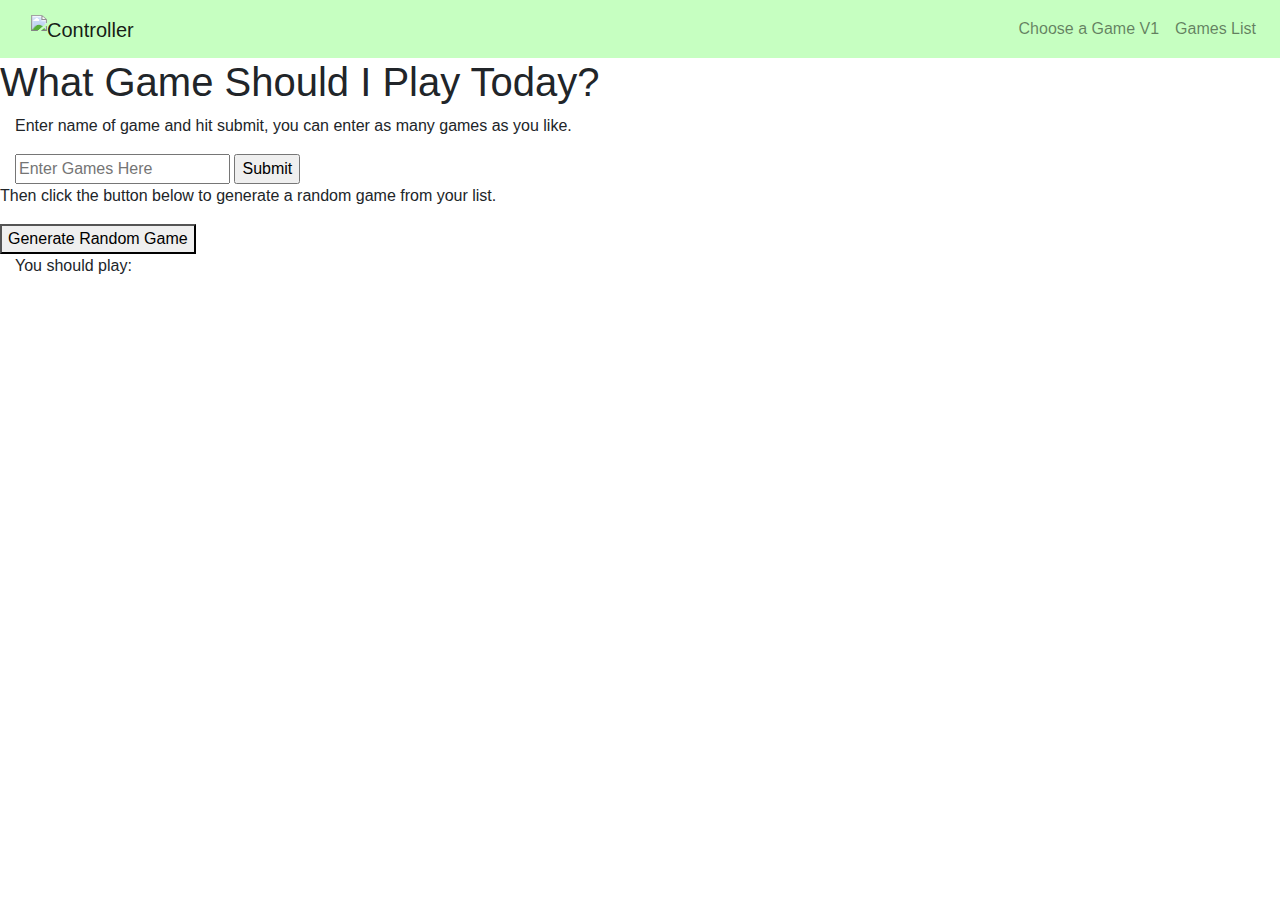
==== index.html @ 0533e344 "Create index.html" ====
<!DOCTYPE html>
<html lang="en">

<head>
    <meta charset="UTF-8">
    <meta http-equiv="X-UA-Compatible" content="IE=edge">
    <meta name="viewport" content="width=device-width, initial-scale=1.0">

    <!-- Bootstrap CSS -->
    <link rel="stylesheet" href="https://stackpath.bootstrapcdn.com/bootstrap/4.4.1/css/bootstrap.min.css"
        integrity="sha384-Vkoo8x4CGsO3+Hhxv8T/Q5PaXtkKtu6ug5TOeNV6gBiFeWPGFN9MuhOf23Q9Ifjh" crossorigin="anonymous">

    <title>What Game Should I Play Today</title>
    <link rel="stylesheet" href="../css/choose-game2.css">
</head>

<body>
    <nav class="navbar navbar-expand-lg navbar-light" style="background-color: #C6FFC1;">
        <a href="choose-game2.html" class="navbar-brand"><img src="../media/game-control.png" width="80" height="80"
                style="margin-left: 15px;" alt="Controller"></a>
        <button class="navbar-toggler" data-toggle="collapse" data-target="#navbarMenu">
            <span class="navbar-toggler-icon"></span>
        </button>
        <div class="collapse navbar-collapse" id="navbarMenu">
            <ul class="navbar-nav ml-auto">
                <li class="nav-item"><a href="./choose-game.html" class="nav-link">Choose a Game V1</a></li>
                <li class="nav-item"><a href="./games-list.html" class="nav-link">Games List</a></li>
            </ul>
        </div>
    </nav>
    <h1 id="h1">What Game Should I Play Today?</h1>
    <div class="container-fluid" id="top-div">
        <p>Enter name of game and hit submit, you can enter as many games as you like.</p>
        <form onsubmit="return addGame()">
            <input type="text" placeholder="Enter Games Here" id="gameToAdd" required>
            <input type="submit" value="Submit" id="playBtn">
        </form>
    </div>
    <div id="mid-div">
        <p>Then click the button below to generate a random game from your list.</p>
        <button type="button" id="playBtn" onclick="chooseGame()">Generate Random Game</button>
    </div>
    <div class="container-fluid" id="bot-div">
        <p>
            You should play: <br>
        </p>
        <span id="game"></span>
    </div>
</body>
<script src="../js/choose-game2.js"></script>
<!-- required Bootstrap JS  -->
<script src="https://code.jquery.com/jquery-3.4.1.slim.min.js"
    integrity="sha384-J6qa4849blE2+poT4WnyKhv5vZF5SrPo0iEjwBvKU7imGFAV0wwj1yYfoRSJoZ+n"
    crossorigin="anonymous"></script>
<script src="https://cdn.jsdelivr.net/npm/popper.js@1.16.0/dist/umd/popper.min.js"
    integrity="sha384-Q6E9RHvbIyZFJoft+2mJbHaEWldlvI9IOYy5n3zV9zzTtmI3UksdQRVvoxMfooAo"
    crossorigin="anonymous"></script>
<script src="https://stackpath.bootstrapcdn.com/bootstrap/4.4.1/js/bootstrap.min.js"
    integrity="sha384-wfSDF2E50Y2D1uUdj0O3uMBJnjuUD4Ih7YwaYd1iqfktj0Uod8GCExl3Og8ifwB6"
    crossorigin="anonymous"></script>

</html>
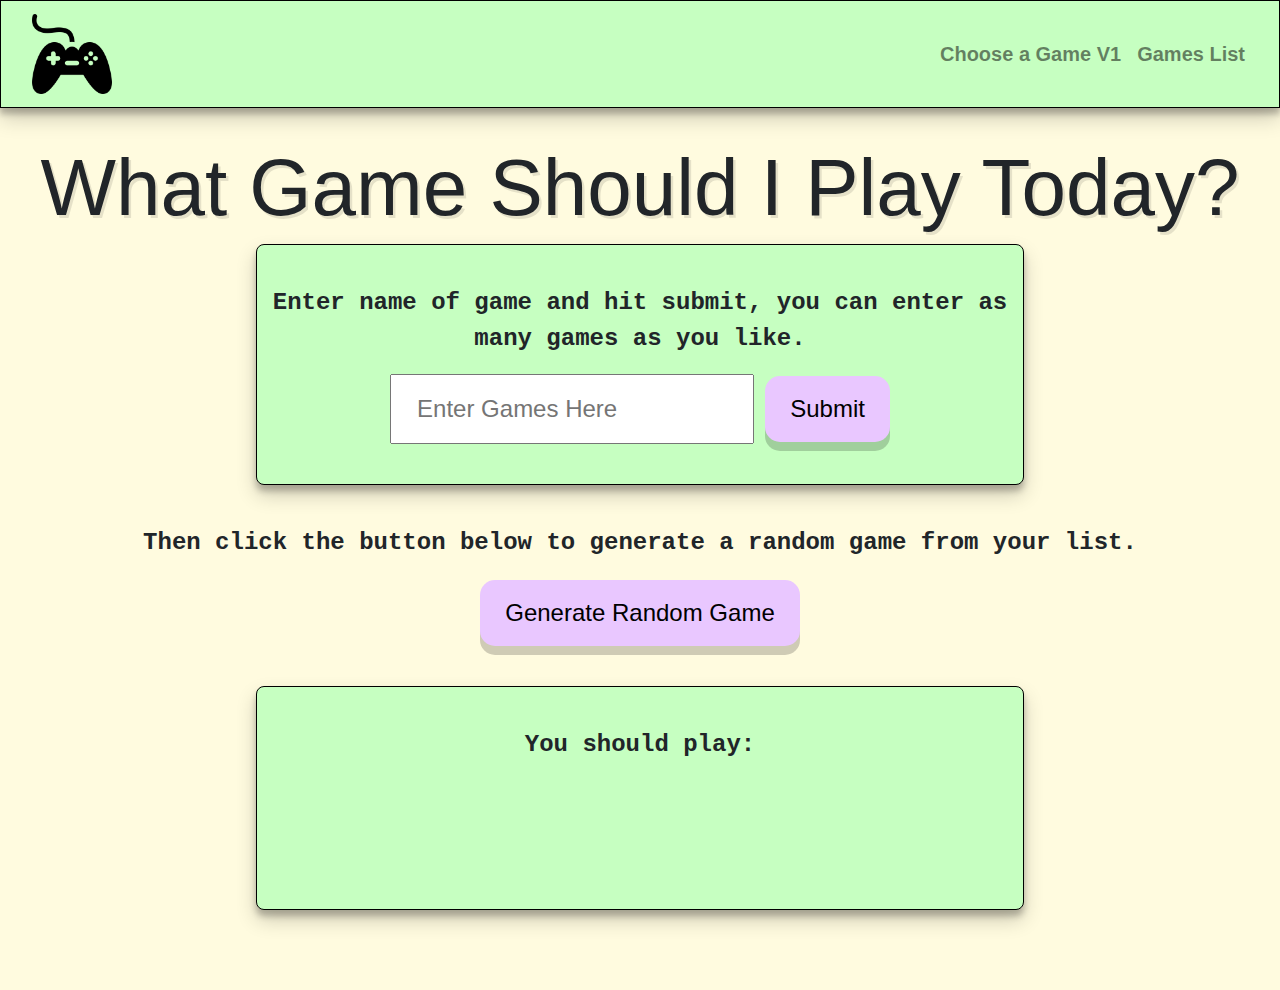
==== commit 3d607113: "add index.html file" ====
--- a/index.html
+++ b/index.html
@@ -11,12 +11,12 @@
         integrity="sha384-Vkoo8x4CGsO3+Hhxv8T/Q5PaXtkKtu6ug5TOeNV6gBiFeWPGFN9MuhOf23Q9Ifjh" crossorigin="anonymous">
 
     <title>What Game Should I Play Today</title>
-    <link rel="stylesheet" href="../css/choose-game2.css">
+    <link rel="stylesheet" href="./choose-game2.css">
 </head>
 
 <body>
     <nav class="navbar navbar-expand-lg navbar-light" style="background-color: #C6FFC1;">
-        <a href="choose-game2.html" class="navbar-brand"><img src="../media/game-control.png" width="80" height="80"
+        <a href="index.html" class="navbar-brand"><img src="./game-control.png" width="80" height="80"
                 style="margin-left: 15px;" alt="Controller"></a>
         <button class="navbar-toggler" data-toggle="collapse" data-target="#navbarMenu">
             <span class="navbar-toggler-icon"></span>
@@ -47,7 +47,7 @@
         <span id="game"></span>
     </div>
 </body>
-<script src="../js/choose-game2.js"></script>
+<script src="./choose-game2.js"></script>
 <!-- required Bootstrap JS  -->
 <script src="https://code.jquery.com/jquery-3.4.1.slim.min.js"
     integrity="sha384-J6qa4849blE2+poT4WnyKhv5vZF5SrPo0iEjwBvKU7imGFAV0wwj1yYfoRSJoZ+n"
@@ -59,4 +59,4 @@
     integrity="sha384-wfSDF2E50Y2D1uUdj0O3uMBJnjuUD4Ih7YwaYd1iqfktj0Uod8GCExl3Og8ifwB6"
     crossorigin="anonymous"></script>
 
-</html>
+</html>--- a/choose-game2.css
+++ b/choose-game2.css
@@ -0,0 +1,124 @@
+body {
+    background: #FFFBDF;
+}
+
+.navbar {
+    margin-bottom: 2rem;
+    border: 1px solid black;
+    box-shadow: 0 10px 20px rgba(0,0,0,0.19), 0 6px 6px rgba(0,0,0,0.23);
+}
+
+.navbar-brand {
+    font-size: 40px;
+    font-family: Georgia, sans-serif;
+}
+
+.nav-link {
+    font-size: 20px;
+    font-weight: 600;
+}
+
+#h1 {
+    font-family: Georgia, sans-serif;
+    font-size: 5em;
+    text-align: center;
+    text-shadow: 2.5px 2.5px rgba(0,0,0,.1)
+}
+
+.container-fluid {
+    background-color: #C6FFC1;
+    padding: 40px 0px;
+}
+
+p {
+    font-family: 'Courier New', Courier, monospace;
+    font-weight: bold;
+    font-size: 24px;
+}
+ 
+span {
+    margin: 10px 10px;
+}
+
+input[type=text] {
+    padding: 15px 25px;
+    font-size: 24px;
+}
+
+@media (max-width: 600px) {
+    input[type=text] {
+        padding: 5px 10px;
+        font-size: 20px;
+    }
+
+    #h1 {
+        font-size: 3em;
+    }
+}
+
+#playBtn {
+    display: inline-block;
+    padding: 15px 25px;
+    font-size: 24px;
+    cursor: pointer;
+    text-align: center;
+    color: rgb(0, 0, 0);
+    background-color: #e9c7ff;
+    border: none;
+    border-radius: 15px;
+    box-shadow: 0 9px rgba(0,0,0,0.19);
+}
+
+@media (max-width: 800px) {
+    #playBtn {
+        margin-top: 15px;
+    }
+}
+
+#playBtn:hover {
+    background: rgb(241, 223, 248);
+}
+
+#playBtn:active {
+    box-shadow: 0 5px #666;
+    transform: translateY(4px);
+  }
+
+div {
+    padding: 10px;
+    text-align: center;
+    font-size: 40px;
+}
+
+#top-div {
+    border: 1px solid black;
+    border-radius: 8px;
+    width: 60%;
+    box-shadow: 0 10px 20px rgba(0,0,0,0.19), 0 6px 6px rgba(0,0,0,0.23);
+}
+
+#mid-div {
+    margin: 30px 0px;
+}
+
+#bot-div {
+    border: 1px solid black;
+    border-radius: 8px;
+    width: 60%;
+    box-shadow: 0 10px 20px rgba(0,0,0,0.19), 0 6px 6px rgba(0,0,0,0.23);
+    overflow-wrap: break-word;
+    margin-bottom: 80px;
+}
+
+#game {
+    font-family: "Arial Black", sans-serif;
+    font-size: 1.5em;
+    color: #34656D;
+    border-bottom: 3px solid rgb(0, 0, 0);
+    border-spacing: 5px;
+
+}
+
+.game-list {
+    list-style: none;
+}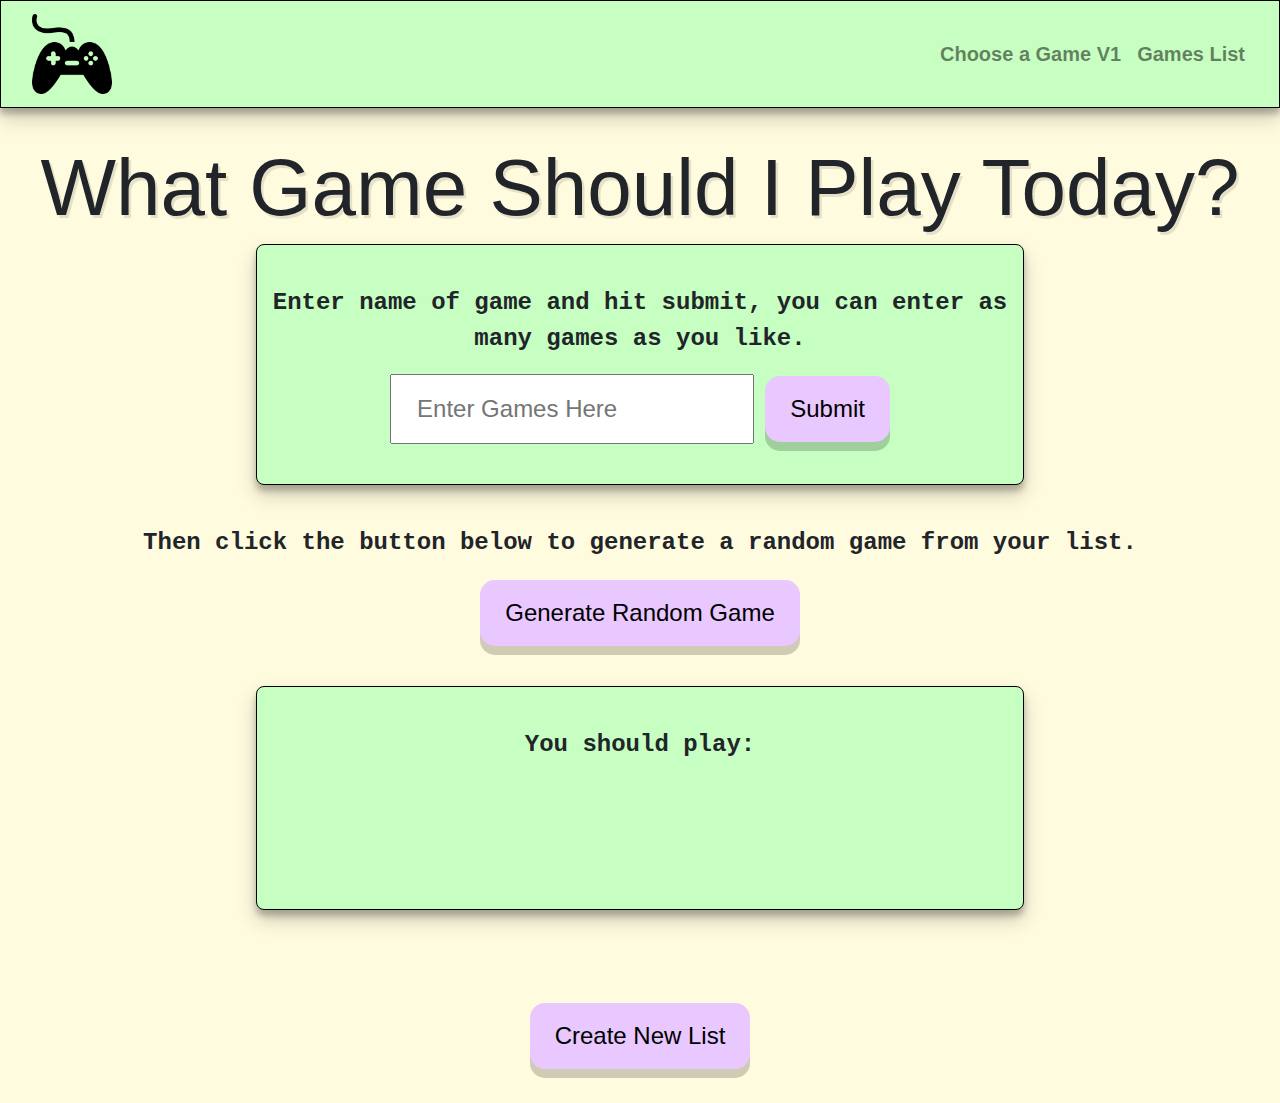
==== commit 3ef3d0c2: "added create new list btn" ====
--- a/index.html
+++ b/index.html
@@ -23,7 +23,7 @@
         </button>
         <div class="collapse navbar-collapse" id="navbarMenu">
             <ul class="navbar-nav ml-auto">
-                <li class="nav-item"><a href="./choose-game.html" class="nav-link">Choose a Game V1</a></li>
+                <li class="nav-item"><a href="./choose-game.html" class="nav-link">Choose a  Game V1</a></li>
                 <li class="nav-item"><a href="./games-list.html" class="nav-link">Games List</a></li>
             </ul>
         </div>
@@ -31,7 +31,7 @@
     <h1 id="h1">What Game Should I Play Today?</h1>
     <div class="container-fluid" id="top-div">
         <p>Enter name of game and hit submit, you can enter as many games as you like.</p>
-        <form onsubmit="return addGame()">
+        <form id="formSubmit">
             <input type="text" placeholder="Enter Games Here" id="gameToAdd" required>
             <input type="submit" value="Submit" id="playBtn">
         </form>
@@ -45,6 +45,9 @@
             You should play: <br>
         </p>
         <span id="game"></span>
+    </div>
+    <div>
+        <button type="button" id="reloadPage">Create New List</button>
     </div>
 </body>
 <script src="./choose-game2.js"></script>
--- a/choose-game2.css
+++ b/choose-game2.css
@@ -56,7 +56,7 @@
     }
 }
 
-#playBtn {
+#playBtn, #reloadPage {
     display: inline-block;
     padding: 15px 25px;
     font-size: 24px;
@@ -69,17 +69,21 @@
     box-shadow: 0 9px rgba(0,0,0,0.19);
 }
 
+#reloadPage {
+    margin-bottom: 1em;
+}
+
 @media (max-width: 800px) {
-    #playBtn {
+    #playBtn, #reloadPage {
         margin-top: 15px;
     }
 }
 
-#playBtn:hover {
+#playBtn:hover, #reloadPage:hover {
     background: rgb(241, 223, 248);
 }
 
-#playBtn:active {
+#playBtn:active, #reloadPage:active {
     box-shadow: 0 5px #666;
     transform: translateY(4px);
   }
